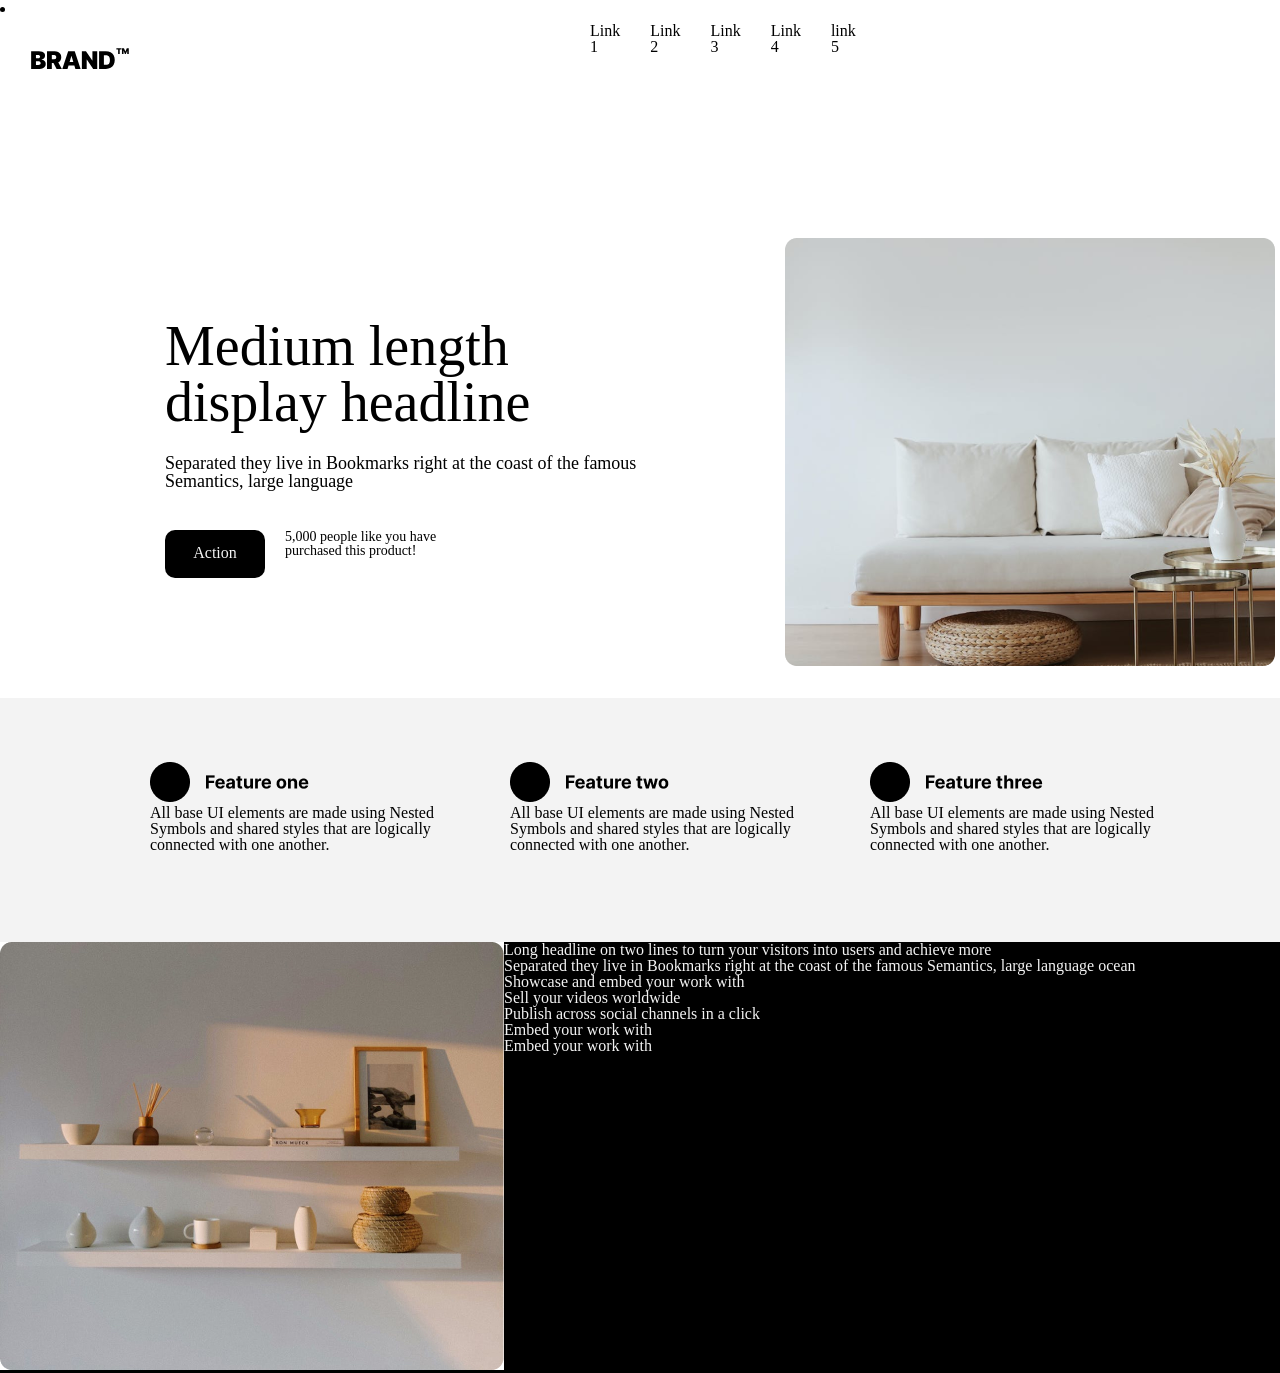
==== index.html @ 671f8bf9 "davaleba9" ====
<!DOCTYPE html>
<html lang="en">
<head>
    <meta charset="UTF-8">
    <meta name="viewport" content="width=device-width, initial-scale=1.0">
    <title>Dokcument</title>
    <link rel="stylesheet" href="css/reset.css">
    <link rel="stylesheet" href="css/styls.css">
</head>
<body>
    <header class="heder">
        <li>
            <a href="indexs.html">
                <img class="logo" src="imig/Logo (Black).svg" alt="logo">
            </a>
        </li>
        <li class="link">
            <a class="li" href="indexs.html">Link 1</a>
        </li>
        <li class="link">
            <a class="li" href="#">Link 2</a>
        </li>
        <li class="link">
            <a class="li" href="#">Link 3</a>
        </li>
        <li class="link">
            <a class="li" href="#">Link 4</a>
        </li>
        <li class="link">
            <a class="li" href="#">link 5</a>
        </li>
        <li class="link-1">
            <a class="li-1" href="#">Action</a>
        </li>
    </header>
    <section>
        <div class="div">
           <div class="medium">
             <h2 class="h-2">Medium length display headline</h2>
             <p class="p">Separated they live in Bookmarks right at the coast of the famous Semantics, large language </p>
             <div class="div-2">
                <h3 class="div-3">Action</h3>
                <p class="div-4">5,000 people like you have <br> purchased this product!</p>
             </div>
           </div>
           <div class="div-1">
               <img src="imig/img.png" alt="imig"> 
            </div>
        </div>
        <div class="div-6">
            <div class="div-5">
                <h3 class="allo">
                    <img src="imig/Title.png" alt="ellipsr">
                    <p>All base UI elements are made using Nested <br> Symbols and shared styles that are logically <br> connected with one another.</p>
                </h3>
                <h3 class="allo">
                    <img src="imig/Title (1).png" alt="title">
                    <p>All base UI elements are made using Nested <br> Symbols and shared styles that are logically <br> connected with one another.</p>
                </h3>
                <h3 class="allo"> 
                    <img src="imig/Title (3).png" alt="tit">
                    <p>All base UI elements are made using Nested <br> Symbols and shared styles that are logically <br> connected with one another.</p>
                </h3>
            </div>
        </div>
    </section>
    <section>
        <div class="long-1">
            <div class="">
                <div class="long">
                <div>
                    <img src="imig/img.jpg" alt="jpj">
               </div>
               <div class="long-2">
                  <h4>Long headline on two lines to turn your visitors into users and achieve more</h4>
                  <p>Separated they live in Bookmarks right at the coast of the famous Semantics, large language ocean</p>
                  <p>Showcase and embed your work with </p>
                  <p>Sell your videos worldwide</p>
                  <p>Publish across social channels in a click</p>
                  <p>Embed your work with </p>
                  <p>Embed your work with</p>
               </div>
                </div>
            </div>
        </div>
    </section>
</body>
</html>
---- css/styls.css ----
.heder{
    display: flex;
    align-items: center;
}
.logo{
    width: 100px;
    height: 27px;
    margin-left: 30px;
    margin-top: 30px; 
    margin-right: 430px;

}
.link{
    margin-left: 30px;
    list-style-type: none;
}
.li{
    color: #000000;
}
.link-1{
    padding-top:  15px;
    margin-top: 30px;
     text-align: center;
    list-style-type: none;
    width:100px;
    height: 48px;
    background-color:#000000 ;
    margin-left: 448px;
}
.li-1{
    border-radius: 10px;
    color: #F3F3F3;
    text-align: center;
}
.medium{
    margin-left:165px;
    margin-top:240px;
    width: 490px;
    height: 228px;
}
.h-2{
    font-size: 56px;
    color: #000000;
}
.p{
    margin-top: 24px;
    font-size:18px;
    color: #000000;
}
.div{
    display: flex;
    width: 1440px;
    height: 556px;
    vertical-align: middle;
}
.div-1{
    width: 490px;
    height: 428px;
    margin-top:  160px;
     margin-left: 130px;
     text-align: left;
}
.div-2{
    display: flex;
    margin-top:40px;

}
.div-3{
    border-radius: 10px;
    width: 100px;
    height: 48px;
    margin-right: 20px ;
    background-color: #000000;
    color: #F3F3F3;
    text-align: center;
    padding-top: 15px;
}
.div-4{
    width: 236px;
    height:44px;
    font-size:14px;
}
.allo{
    width: 360px;
    height: 116px;
    text-align: left;
}
.div-5{
    display: flex;
    margin-left:150px;
    margin-top:64px;

}
.div-6{
    margin-top: 64PX;
    width: 1440px;
    height: 244px;
    background-color:#F3F3F3 ;
}
.allo{
    margin-top: 64px;
}
.long{
    display: flex;
}
.long-1{
    background-color: #000000;
}
.long-2{
    color: #F3F3F3;
}
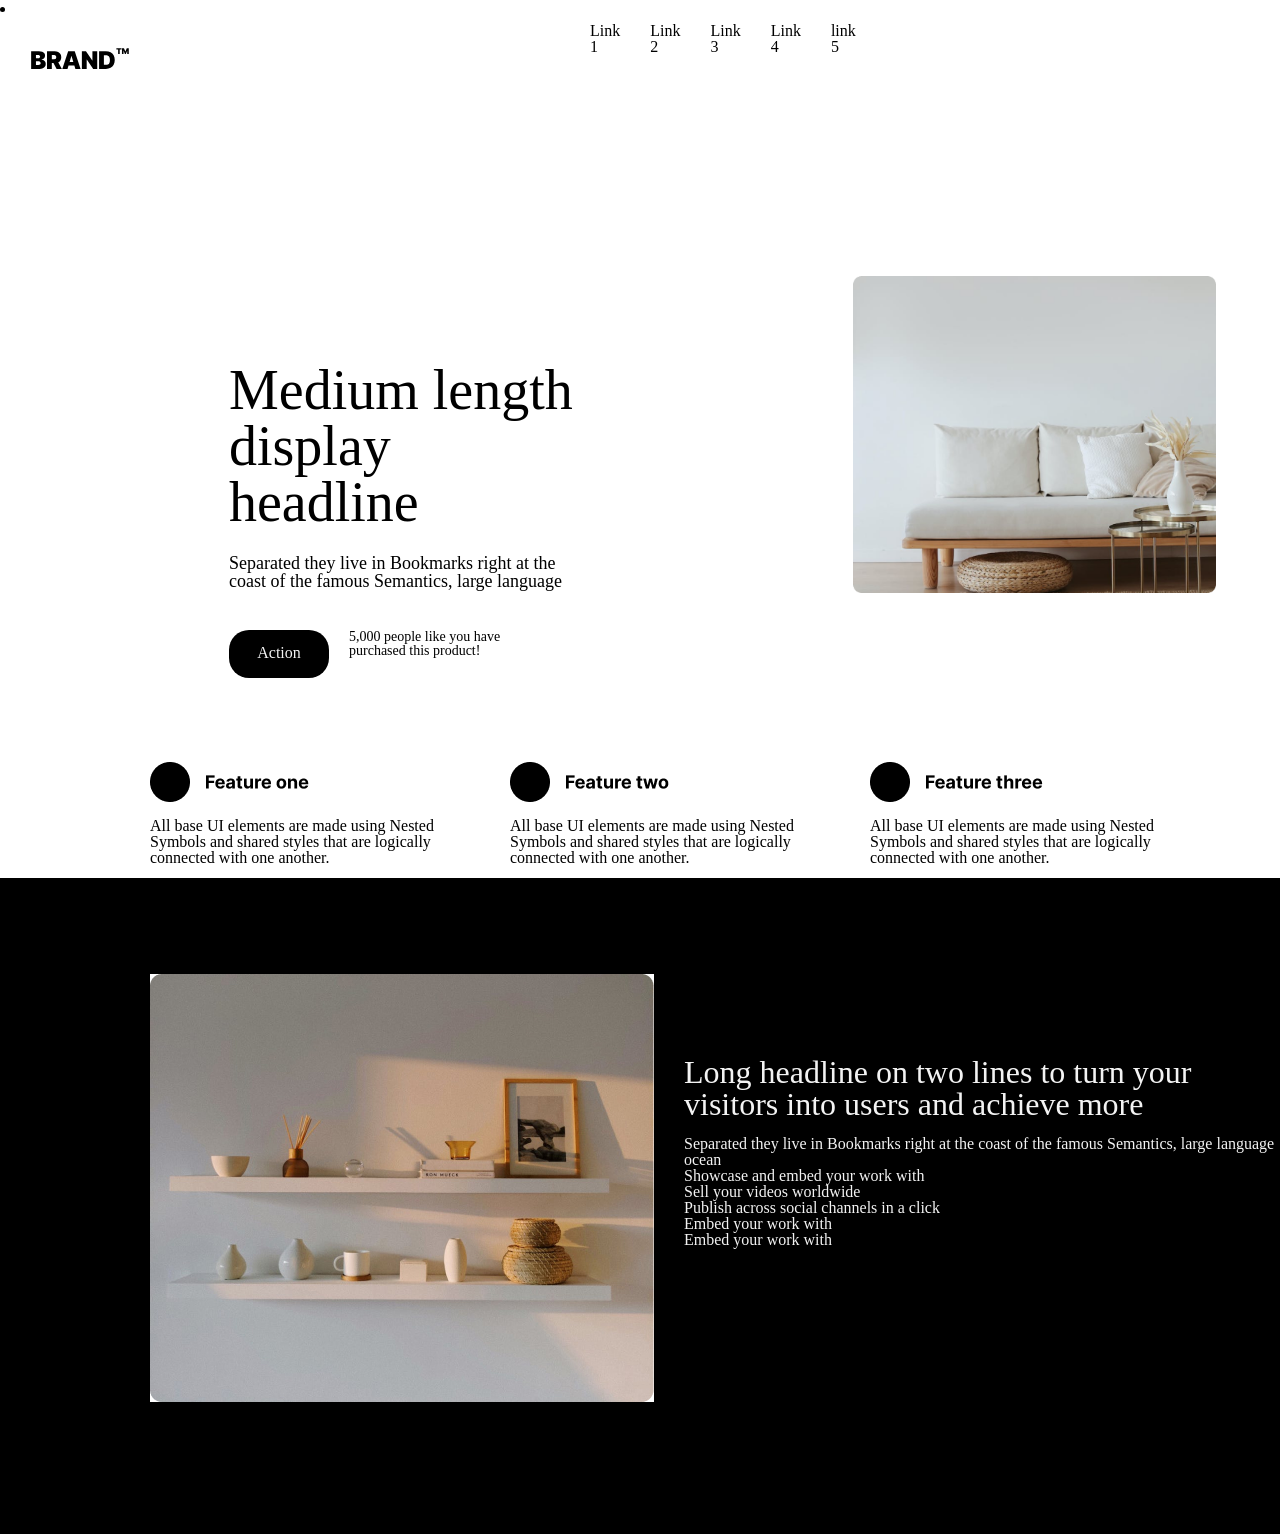
==== commit 8f0189a3: "davalerba-9" ====
--- a/index.html
+++ b/index.html
@@ -44,35 +44,39 @@
              </div>
            </div>
            <div class="div-1">
-               <img src="imig/img.png" alt="imig"> 
+              <picture>
+                <source media="(min-width:1024px)" srcset="imig/img4.png"/>
+                <source media="(min-width:744px)" srcset="imig/img3.png"/>
+                <source media="(min-width:375px)" srcset="imig/img2.png"/>
+                <img class="img-1" src="imig/img1.png" alt="png"/>
+             </picture> 
             </div>
         </div>
-        <div class="div-6">
+    </section>
+        <section>
             <div class="div-5">
                 <h3 class="allo">
-                    <img src="imig/Title.png" alt="ellipsr">
+                    <img class="allo-1" src="imig/Title.png" alt="ellipsr">
                     <p>All base UI elements are made using Nested <br> Symbols and shared styles that are logically <br> connected with one another.</p>
                 </h3>
                 <h3 class="allo">
-                    <img src="imig/Title (1).png" alt="title">
+                    <img class="allo-1" src="imig/Title (1).png" alt="title">
                     <p>All base UI elements are made using Nested <br> Symbols and shared styles that are logically <br> connected with one another.</p>
                 </h3>
                 <h3 class="allo"> 
-                    <img src="imig/Title (3).png" alt="tit">
+                    <img class="allo-1" src="imig/Title (3).png" alt="tit">
                     <p>All base UI elements are made using Nested <br> Symbols and shared styles that are logically <br> connected with one another.</p>
                 </h3>
             </div>
-        </div>
-    </section>
+        </section>
     <section>
         <div class="long-1">
-            <div class="">
+            <div class="long-4">
                 <div class="long">
-                <div>
                     <img src="imig/img.jpg" alt="jpj">
                </div>
                <div class="long-2">
-                  <h4>Long headline on two lines to turn your visitors into users and achieve more</h4>
+                  <h4 class="long-3">Long headline on two lines to turn your visitors into users and achieve more</h4>
                   <p>Separated they live in Bookmarks right at the coast of the famous Semantics, large language ocean</p>
                   <p>Showcase and embed your work with </p>
                   <p>Sell your videos worldwide</p>
@@ -80,7 +84,6 @@
                   <p>Embed your work with </p>
                   <p>Embed your work with</p>
                </div>
-                </div>
             </div>
         </div>
     </section>
--- a/css/styls.css
+++ b/css/styls.css
@@ -26,6 +26,7 @@
     height: 48px;
     background-color:#000000 ;
     margin-left: 448px;
+    border-radius: 20px;
 }
 .li-1{
     border-radius: 10px;
@@ -49,24 +50,28 @@
 }
 .div{
     display: flex;
-    width: 1440px;
     height: 556px;
-    vertical-align: middle;
+    max-width: 1440px;
+    width:90% ;
+    margin: 0 auto;
+    align-items: center;
+    gap: 68px 130px;
 }
 .div-1{
     width: 490px;
-    height: 428px;
     margin-top:  160px;
      margin-left: 130px;
      text-align: left;
 }
+.img-1{
+  width: 100%;  
+}
 .div-2{
     display: flex;
     margin-top:40px;
-
 }
 .div-3{
-    border-radius: 10px;
+    border-radius: 20px;
     width: 100px;
     height: 48px;
     margin-right: 20px ;
@@ -88,24 +93,106 @@
 .div-5{
     display: flex;
     margin-left:150px;
-    margin-top:64px;
-
+    margin-top:64px; 
 }
 .div-6{
-    margin-top: 64PX;
-    width: 1440px;
-    height: 244px;
-    background-color:#F3F3F3 ;
+ height: 244px;
+ background-color:#F3F3F3 ;
+  width: 100%;
+  margin: 0 auto;
+  display: flex;
+  column-gap: 30px;
 }
 .allo{
     margin-top: 64px;
+}
+.allo-1{
+    display: flex;
+  align-items: center;
+  column-gap: 16px;
+  margin-bottom: 16px;
 }
 .long{
     display: flex;
 }
 .long-1{
     background-color: #000000;
+    height: 656px;
 }
 .long-2{
     color: #F3F3F3;
+    width: px;
+    height: 264px;
+}
+.long-3{
+    font-size: 32px;
+    margin-bottom: 16px;
+}
+.long-4{
+     display: flex;
+        width: 100%;
+        margin: 0 auto;
+        align-items: center;
+        column-gap: 30px;
+       padding-left: 150px;
+       padding-top: 96px;
+}
+@media (max-width:1024px){
+  .div{
+    flex-direction: column;
+    height: auto;
+  }
+  .medium{
+    width: 100%;
+    text-align: center;
+    display: flex;
+    flex-direction: column;
+    align-items: center;
+  }
+  .div-1{
+    width: 100%;
+  }
+  .div{
+    width: 100%;
+  }
+}
+@media (max-width:744px){
+    .div-2{
+      flex-direction: column;
+       align-items: center;
+         row-gap: 20px;
+    }
+    .div-5{
+        flex-direction: column;
+         row-gap: 20px;
+    }
+    .allo{
+    width: 100%;
+    text-align: center;
+    display: flex;
+    flex-direction: column;
+    align-items: center;
+    }
+    .allo-1{
+        margin: 0;
+        text-align: center;
+        flex-direction: column;
+        align-items: center;
+    }
+}
+@media(max-width: 500px){
+    .long-1{
+        height: auto;
+          display: flex;
+    }
+    .long-4{
+        display: flex;
+        flex-direction: column;
+        align-items: center;
+        row-gap: 20px;
+    }
+    .long-2{
+        width: 100%;
+        text-align: center;
+    }
 }
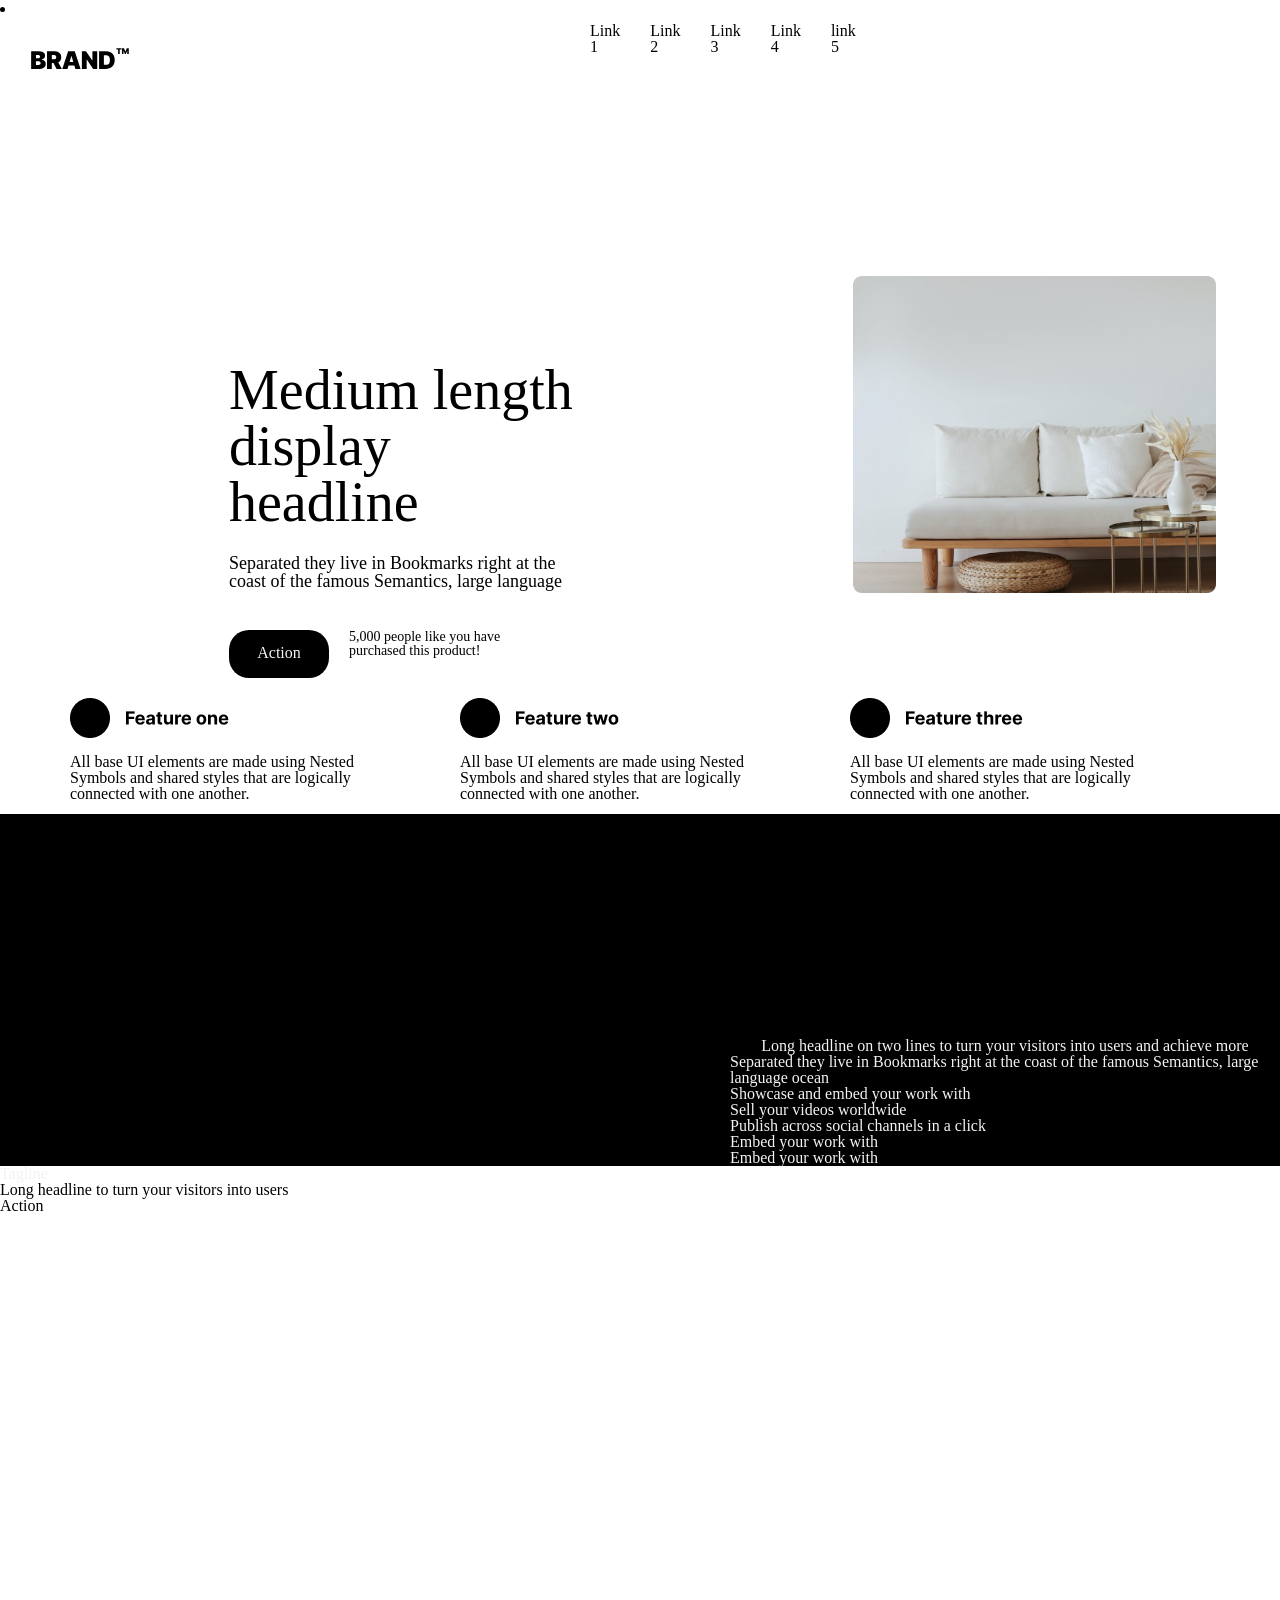
==== commit a0069edf: "davaleba-9" ====
--- a/index.html
+++ b/index.html
@@ -72,20 +72,34 @@
     <section>
         <div class="long-1">
             <div class="long-4">
-                <div class="long">
-                    <img src="imig/img.jpg" alt="jpj">
+                <div class="long-3">
+                </div>
+               <div class="long-2">
+                <div class="long-5">
+                  <h4 class="long-3">Long headline on two lines to turn your visitors into users and achieve more</h4>
+                  <p class="logo-4">Separated they live in Bookmarks right at the coast of the famous Semantics, large language ocean</p>
+                  <p class="logo-4">Showcase and embed your work with </p>
+                  <p class="logo-4">Sell your videos worldwide</p>
+                  <p class="logo-4">Publish across social channels in a click</p>
+                  <p class="logo-4">Embed your work with </p>
+                  <p class="logo-4">Embed your work with</p>
                </div>
-               <div class="long-2">
-                  <h4 class="long-3">Long headline on two lines to turn your visitors into users and achieve more</h4>
-                  <p>Separated they live in Bookmarks right at the coast of the famous Semantics, large language ocean</p>
-                  <p>Showcase and embed your work with </p>
-                  <p>Sell your videos worldwide</p>
-                  <p>Publish across social channels in a click</p>
-                  <p>Embed your work with </p>
-                  <p>Embed your work with</p>
                </div>
             </div>
         </div>
     </section>
+    <section>
+      <div class="turn">
+        <div class="Tagline">
+            <div>
+                <h2 class="headline-1">Tagline</h2>
+            </div>
+            <h4>Long headline to turn your visitors into users</h4>
+        </div>
+        <div class="Action">
+            <h6>Action</h6>
+        </div>
+      </div>
+    </section>
 </body>
 </html>
--- a/css/styls.css
+++ b/css/styls.css
@@ -94,6 +94,10 @@
     display: flex;
     margin-left:150px;
     margin-top:64px; 
+     max-width: 1140px;
+  width: 90%;
+  margin: 0 auto;
+  column-gap: 30px;
 }
 .div-6{
  height: 244px;
@@ -114,19 +118,35 @@
 }
 .long{
     display: flex;
+    flex-direction: column;
+    width: 90%;
+    max-width: 1140px;
+    margin: 0 auto;
 }
 .long-1{
+    width: 100%;
     background-color: #000000;
-    height: 656px;
+    height: auto;
 }
 .long-2{
     color: #F3F3F3;
-    width: px;
-    height: 264px;
-}
+     width: 100%;
+     text-align: left;
+     margin-top: 64px;
+    height: auto;
+    column-gap: 16px;
+}
+
 .long-3{
-    font-size: 32px;
-    margin-bottom: 16px;
+    background-image:url("../imig/desktop.jpg"); ;
+        width: 100%;
+  height: auto;
+  background-size: cover;
+  background-repeat: no-repeat;
+  display: flex;
+  justify-content: center;
+  align-items: center;
+  background-position: center;
 }
 .long-4{
      display: flex;
@@ -137,6 +157,28 @@
        padding-left: 150px;
        padding-top: 96px;
 }
+.turn{
+    background-image: url("../imig/desktop.jpg");
+     width: 100%;
+  height: 564px;
+  background-size: cover;
+  background-repeat: no-repeat;
+  justify-content: center;
+  align-items: center;
+  background-position: center;
+}
+.headline-1{
+    color: #F3F3F3;
+    font-size: 16px;
+}
+.long-5{
+    display: flex;
+    flex-direction: column;
+        width: 100%;
+        text-align: left;
+        margin-top: 64px;
+
+}
 @media (max-width:1024px){
   .div{
     flex-direction: column;
@@ -155,6 +197,10 @@
   .div{
     width: 100%;
   }
+}
+.long-5{
+    display: flex;
+
 }
 @media (max-width:744px){
     .div-2{
@@ -166,6 +212,11 @@
         flex-direction: column;
          row-gap: 20px;
     }
+    .long-5{
+    display: flex;
+    height: auto;
+    
+}
     .allo{
     width: 100%;
     text-align: center;
@@ -180,7 +231,7 @@
         align-items: center;
     }
 }
-@media(max-width: 500px){
+@media(max-width: 724px){
     .long-1{
         height: auto;
           display: flex;
@@ -191,8 +242,29 @@
         align-items: center;
         row-gap: 20px;
     }
+    .long-5{
+    display: flex;
+
+    }
     .long-2{
         width: 100%;
-        text-align: center;
-    }
+    }
+    .turn{
+        background-image: url("../imig/CTAImg-Tablet-1024px.jpg");
+        height: 588px;
+    }
+    .long-3{
+        background-image: url("../imig/CTAImg-Mobile-375px.jpg");
+        height: 588px;
+    }
+}
+@media(max-width: 375px){
+    .Tagline{
+        background-image: url("../imig/CTAImg-Mobile-375px.jpg");
+        height: 500px;
+}
+.long-3{
+    background-image: url("../imig/CTAImg-Mobile-375px.jpg");
+    height: auto;
+}
 }
